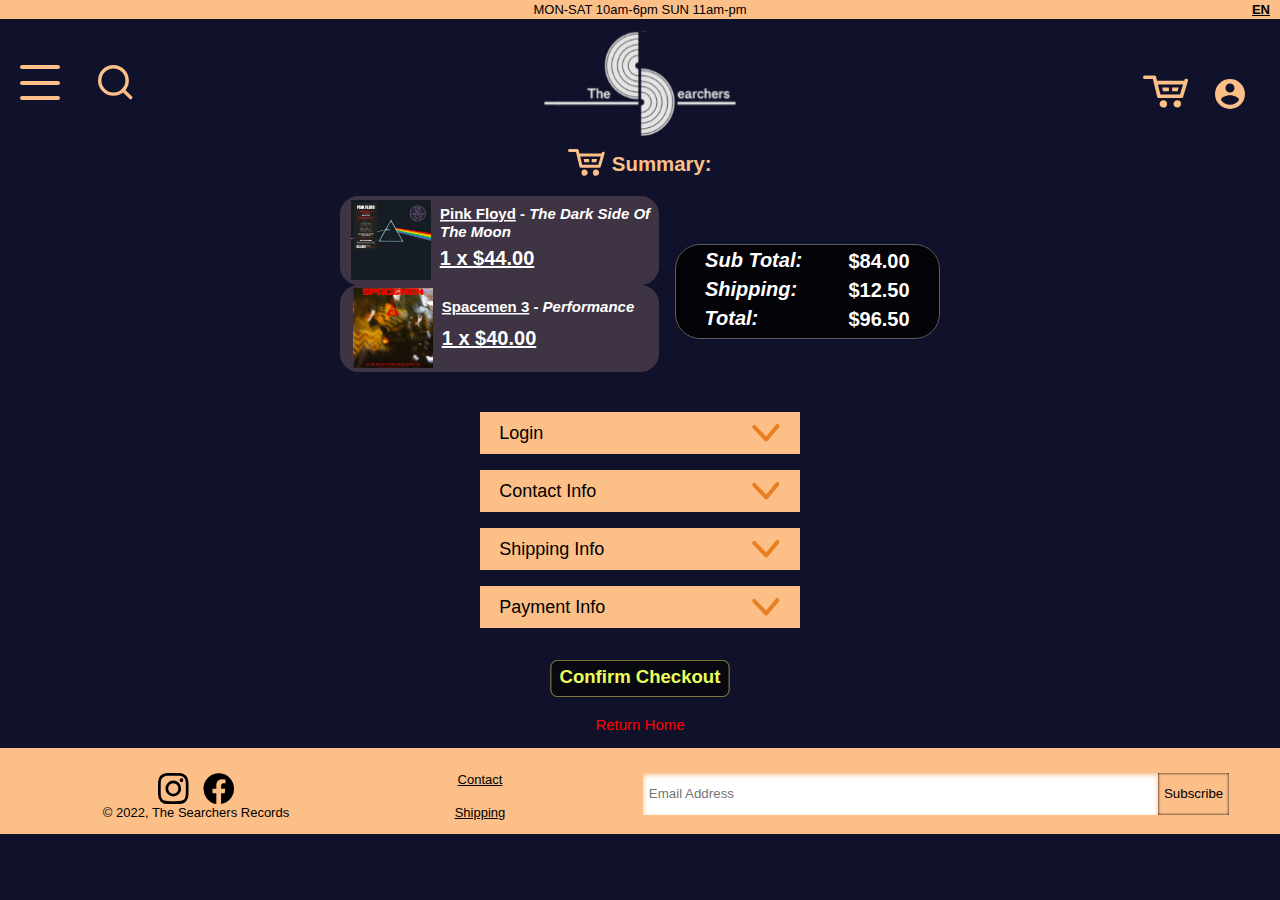
==== HTML/checkout.html @ 16615a81 "pages" ====
<!DOCTYPE html>
<html lang="en">
<head>
    <meta charset="UTF-8">
    <meta http-equiv="X-UA-Compatible" content="IE=edge">
    <meta name="viewport" content="width=device-width, initial-scale=1.0">
    <title>Search Page</title>
    <link rel="stylesheet" href="../CSS/reset.css">
    <link rel="stylesheet" href="../CSS/styles.css">
</head>
<body>
    <div class="container">
        
        <header class="flex-banner">
            MON-SAT 10am-6pm SUN 11am-pm
            <div class="lang">
                EN
            </div>
        </header>

        <nav class="flex-header">
            <div class="left-header">
                <div class="menu-icon">
                    <input type="checkbox" name="" id="">
                    <div class="hamburger">
                        <span class="line line1"></span>
                        <span class="line line2"></span>
                        <span class="line line3"></span>
                    </div>
                    <ul class="menu-items">
                        <div class="menu-header">
                            <img src="../SVGs/menulogo.svg" alt="">
                            <p class>Menu:</p>
                        </div>
                        <li><a href="#">Best Sellers</a></li>
                        <li><a href="#">New Arrivals</a></li>
                        <li><a href="#">Genres</a></li>
                        <li><a href="#">Contact</a></li>
                        <li><a href="#">Help</a></li>
                        <li><a href="#">Cleaning</a></li>
                        <li><a href="#">Pre-order</a></li>
                        <li><a href="#">Gifts</a></li>
                    </ul>
                </div>
                <a href="../HTML/search.html" class="search-icon"><img src="../SVGs/searchicon.svg" alt=""></a>
            </div>
            <a href="../index.html" class="logo-icon"><img src="../SVGs/logo.svg" alt=""></a>
            <a href="../index.html" class="small-logo"><img src="../SVGs/smalllogo.svg" alt=""></a>
            <div class="right-header">
                <div id="cart-info">
                    <button onclick="openCart()" class="cart-icon"><img src="../SVGs/carticon.svg" alt=""></button>
                    <div id="cart" class="cart-content">
                        <div class="cart-header">
                            <p>Cart:</p>
                            <button onclick="closeCart()" class="close-cart">X</button>
                        </div>
                        <div class="cart-items">
                            <img src="../SVGs/cartitem1.svg" alt="">
                            <img src="../SVGs/cartitem2.svg" alt="">
                        </div>
                        <div class="cart-prices">
                            <p>Sub Total: $84.00</p>
                            <p>Shipping: $12.50</p>
                            <p class="total-price">Total: $96.50</p>
                        </div>
                        <div cart-btns>
                            <button onclick="closeCart()" class="back-cart"><img src="../SVGs/backbtn.svg" alt=""></button>
                            <a href="./checkout.html"><img src="../SVGs/checkoutbtn.svg" alt=""></a>
                        </div>
                    </div>
                </div>
                <a href="#" class="profile-icon"><img src="../SVGs/profileicon.svg" alt=""></a>
            </div>
        </nav>

        <main class="flex-main">

            <nav class="flex-nav">
                
            </nav>

            <article class="flex-article">
                <img class="checkout-header" src="../SVGs/cartsum.svg" alt="">
                <div class="cart-sum">
                    <div class="cart-sum-items">
                        <img src="../SVGs/cartsumitem1.svg" alt="">
                        <img src="../SVGs/cartsumitem2.svg" alt="">
                    </div>
                    <img src="../SVGs/cartsumprice.svg" alt="">
                </div>
                <div class="drop-downs">
                    <div class="drop-menu">
                        <li class="drop-menu-item" id="log-in">
                            <a href="#log-in" class="drop-btn">
                                <p>Login</p>
                                <img src="../SVGs/downarrow.svg" alt="">
                            </a>
                            <div class="drop-menu-sub">
                                <div class="checkout-inputs">
                                    <input type="text" placeholder="Email" name="search">
                                    <input type="text" placeholder="Password" name="search">
                                </div>
                                <button class="login-btn"><img src="../SVGs/loginbtn.svg" alt=""></button>
                                <p class="create-account">Create an account</p>
                                <a href="#" class="close-tab">Close</a>
                            </div>
                        </li>
                    </div>
                    <div class="drop-menu">
                        <li class="drop-menu-item" id="contact-info">
                            <a href="#contact-info" class="drop-btn">
                                <p>Contact Info</p>
                                <img src="../SVGs/downarrow.svg" alt="">
                            </a>
                            <div class="drop-menu-sub">
                                <div class="checkout-inputs">
                                    <input type="text" placeholder="First name" name="search">
                                    <input type="text" placeholder="Middle name (optional)" name="search">
                                    <input type="text" placeholder="Last name" name="search">
                                    <input type="text" placeholder="Email or mobile number" name="search">
                                </div>
                                <a href="#" class="close-tab">Close</a>
                            </div>
                        </li>
                    </div>
                    <div class="drop-menu">
                        <li class="drop-menu-item" id="shipping-info">
                            <a href="#shipping-info" class="drop-btn">
                                <p>Shipping Info</p>
                                <img src="../SVGs/downarrow.svg" alt="">
                            </a>
                            <div class="drop-menu-sub">
                                <div class="checkout-inputs">
                                    <input type="text" placeholder="Country" name="search">
                                    <input type="text" placeholder="Street name" name="search">
                                    <input type="text" placeholder="Street/apartment no." name="search">
                                    <input type="text" placeholder="Suburb" name="search">
                                    <input type="text" placeholder="State" name="search">
                                    <input type="text" placeholder="Postcode" name="search">
                                </div>
                                <a href="#" class="close-tab">Close</a>
                            </div>
                        </li>
                    </div>
                    <div class="drop-menu">
                        <li class="drop-menu-item" id="payment">
                            <a href="#payment" class="drop-btn">
                                <p>Payment Info</p>
                                <img src="../SVGs/downarrow.svg" alt="">
                            </a>
                            <div class="drop-menu-sub">
                                <div class="checkout-inputs">
                                    <input type="text" placeholder="Card type" name="search">
                                    <input type="text" placeholder="Card number" name="search">
                                    <input type="text" placeholder="Expiry date" name="search">
                                    <input type="text" placeholder="CVV" name="search">
                                </div>
                                <a href="#" class="close-tab">Close</a>
                            </div>
                        </li>
                    </div>
                </div>
                <p class="confirmation-btn"><a href="./confirmation.html"><img src="../SVGs/confirmbtn.svg" alt=""></a></p>
                <p class="checkout-return"><a href="../index.html" class="checkout-return">Return Home</a></p>
            </article>

            <aside class="flex-aside">
                
            </aside>

        </main>

        <footer class="flex-footer">
            <div class = "footer-info">
                <div class="socials">
                    <a href="#"><img src="../SVGs/socialicons.svg" alt=""></a>
                </div>
                <p class="footer-links"> 
                    Contact
                </p>
                <p class="copyright">
                    © 2022, The Searchers Records
                </p>
                <p class="footer-links">
                    Shipping
                </p>
            </div>
            <div class="email-enter">
                <input type="text" placeholder="Email Address" name="search">
                <button>Subscribe</button>
            </div>
        </footer>


    </div>

    
    <script src="../JS/script.js"></script>
</body>
</html>
---- CSS/styles.css ----
@import url(layout.css);
@import url(typography.css);
@import url(colours.css);
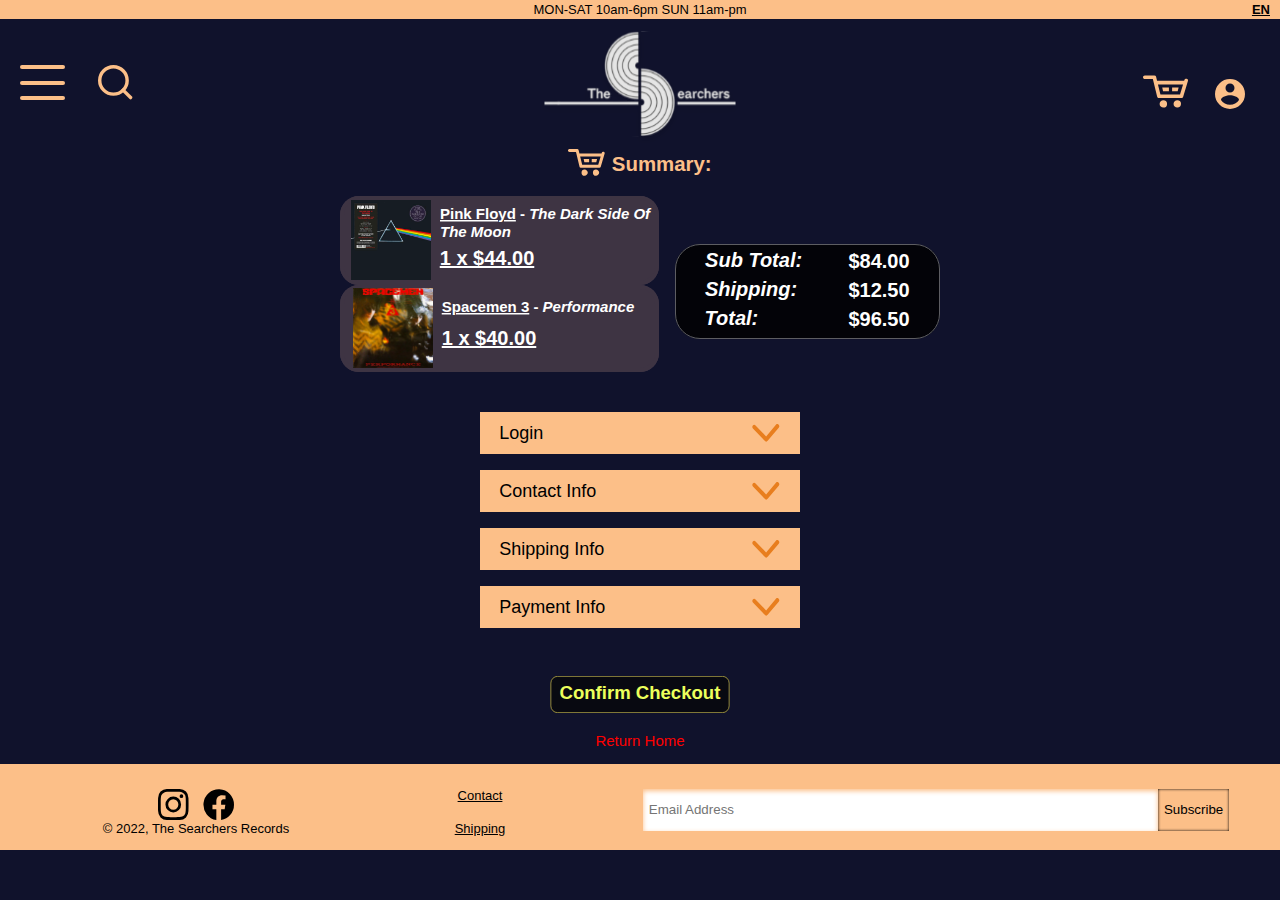
==== commit 38a2ade0: "cleaning" ====
--- a/HTML/checkout.html
+++ b/HTML/checkout.html
@@ -4,7 +4,7 @@
     <meta charset="UTF-8">
     <meta http-equiv="X-UA-Compatible" content="IE=edge">
     <meta name="viewport" content="width=device-width, initial-scale=1.0">
-    <title>Search Page</title>
+    <title>Checkout Page</title>
     <link rel="stylesheet" href="../CSS/reset.css">
     <link rel="stylesheet" href="../CSS/styles.css">
 </head>
@@ -191,10 +191,8 @@
             </div>
         </footer>
 
-
     </div>
 
-    
     <script src="../JS/script.js"></script>
 </body>
 </html>